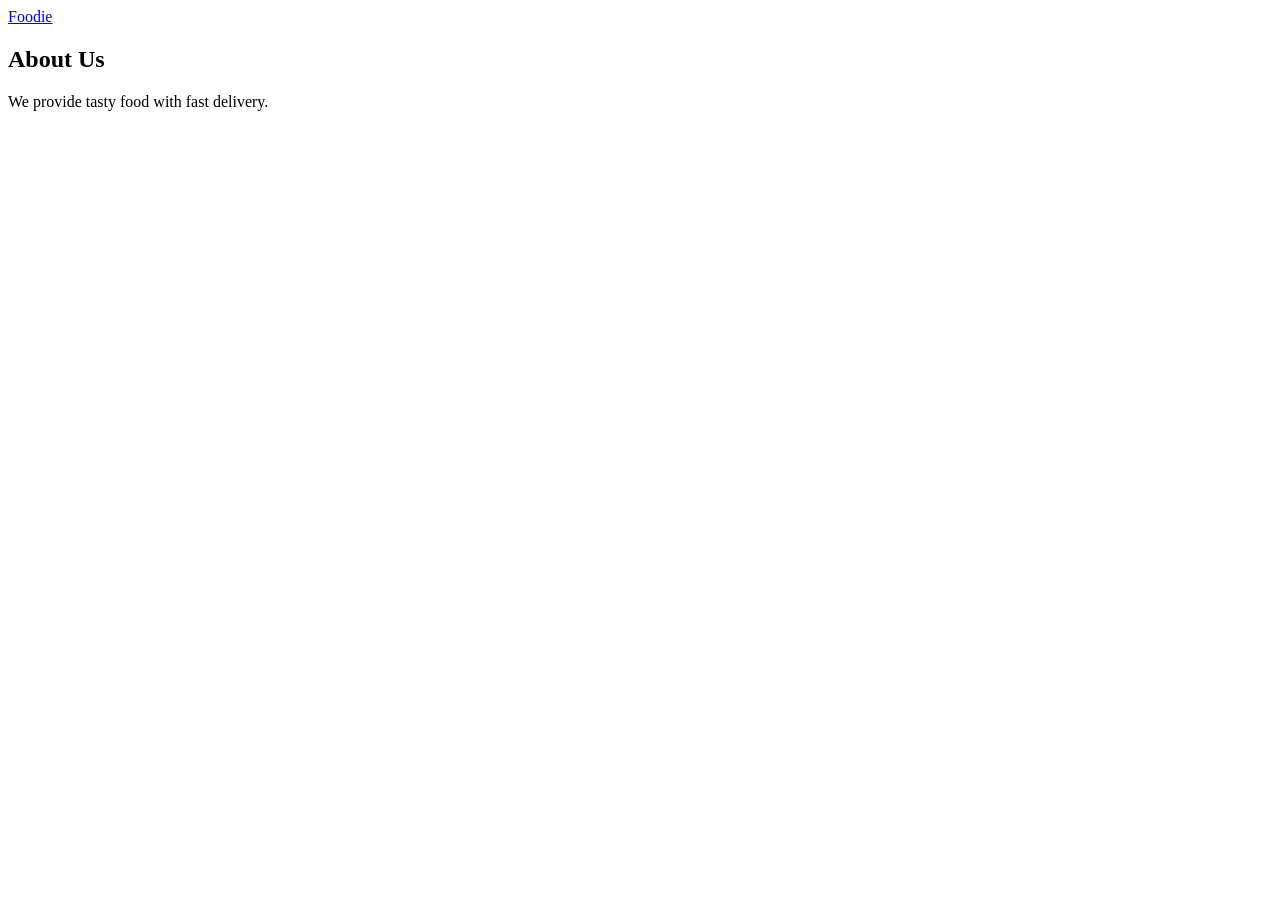
==== about.html @ bce6c46e "Add about.html with basic structure and content" ====
<!DOCTYPE html>
<html>
<head>
<title>About</title>
<link href="bootstrap.css" rel="stylesheet">
</head>
<body>

<nav class="navbar navbar-dark bg-danger">
<div class="container">
<a href="home.html" class="navbar-brand">Foodie</a>
</div>
</nav>

<div class="container mt-5">
<h2>About Us</h2>
<p>We provide tasty food with fast delivery.</p>
</div>

</body>
</html>
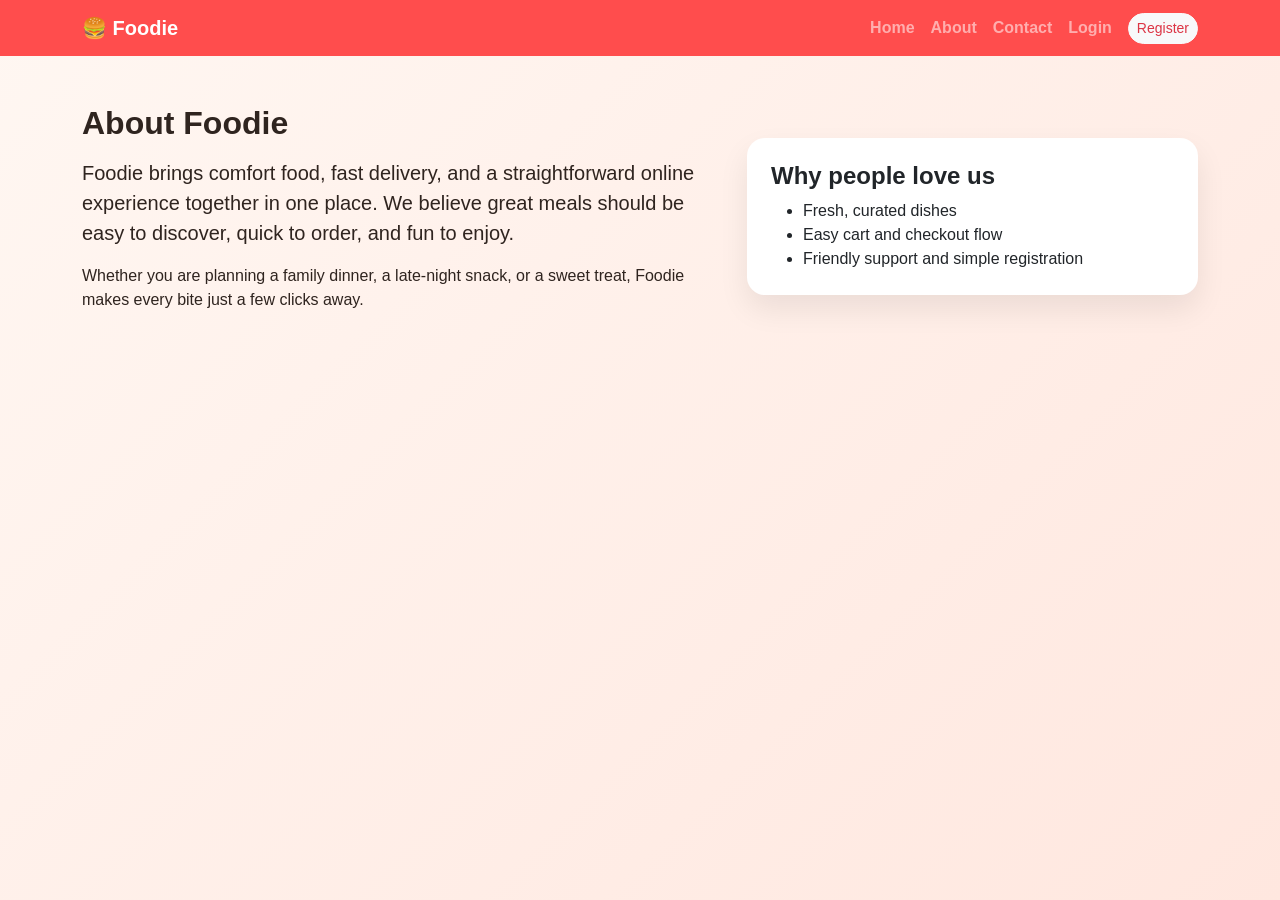
==== commit a99f73c7: "Enhance UI and functionality across login, register, and menu pages - Updated HTML structure for log" ====
--- a/about.html
+++ b/about.html
@@ -1,21 +1,69 @@
 <!DOCTYPE html>
-<html>
+<html lang="en">
+
 <head>
-<title>About</title>
-<link href="bootstrap.css" rel="stylesheet">
+    <meta charset="UTF-8">
+    <meta name="viewport" content="width=device-width, initial-scale=1.0">
+    <title>Foodie | About</title>
+    <link href="https://cdn.jsdelivr.net/npm/bootstrap@5.3.0/dist/css/bootstrap.min.css" rel="stylesheet">
+    <link rel="stylesheet" href="style.css">
+    <script src="script.js" defer></script>
 </head>
+
 <body>
+    <nav class="navbar navbar-expand-lg navbar-dark">
+        <div class="container">
+            <a class="navbar-brand fw-bold" href="index.html">🍔 Foodie</a>
+            <button class="navbar-toggler" type="button" data-bs-toggle="collapse" data-bs-target="#navMenu">
+                <span class="navbar-toggler-icon"></span>
+            </button>
+            <div class="collapse navbar-collapse" id="navMenu">
+                <ul class="navbar-nav ms-auto align-items-center">
+                    <li class="nav-item"><a class="nav-link" href="index.html">Home</a></li>
+                    <li class="nav-item guest-only"><a class="nav-link" href="about.html">About</a></li>
+                    <li class="nav-item guest-only"><a class="nav-link" href="contact.html">Contact</a></li>
+                    <li class="nav-item guest-only"><a class="nav-link" id="authLink" href="login.html">Login</a></li>
+                    <li class="nav-item guest-only"><a class="btn btn-light btn-sm text-danger rounded-pill ms-2"
+                            id="registerLink" href="register.html">Register</a></li>
 
-<nav class="navbar navbar-dark bg-danger">
-<div class="container">
-<a href="home.html" class="navbar-brand">Foodie</a>
-</div>
-</nav>
+                    <li class="nav-item user-only d-none"><a class="nav-link" href="menu.html">Menu</a></li>
+                    <li class="nav-item user-only d-none"><a class="nav-link" href="cart.html">Cart <span
+                                class="cart-count badge rounded-pill bg-light text-danger">0</span></a></li>
+                    <li class="nav-item user-only d-none"><a class="nav-link active" href="about.html">About</a></li>
+                    <li class="nav-item user-only d-none"><a class="nav-link" href="contact.html">Contact</a></li>
+                    <li class="nav-item user-only d-none"><span class="navbar-text text-white me-2"
+                            id="userNameLabel"></span></li>
+                    <li class="nav-item user-only d-none"><a class="btn btn-light btn-sm text-danger rounded-pill ms-2"
+                            id="logoutLink" href="#">Logout</a></li>
+                </ul>
+            </div>
+        </div>
+    </nav>
 
-<div class="container mt-5">
-<h2>About Us</h2>
-<p>We provide tasty food with fast delivery.</p>
-</div>
+    <div class="container py-5">
+        <div class="row align-items-center g-4">
+            <div class="col-lg-7">
+                <h2 class="fw-bold mb-3">About Foodie</h2>
+                <p class="lead">Foodie brings comfort food, fast delivery, and a straightforward online experience
+                    together in one place. We believe great meals should be easy to discover, quick to order, and fun to
+                    enjoy.</p>
+                <p>Whether you are planning a family dinner, a late-night snack, or a sweet treat, Foodie makes every
+                    bite just a few clicks away.</p>
+            </div>
+            <div class="col-lg-5">
+                <div class="card p-4">
+                    <h4 class="fw-bold">Why people love us</h4>
+                    <ul class="mb-0">
+                        <li>Fresh, curated dishes</li>
+                        <li>Easy cart and checkout flow</li>
+                        <li>Friendly support and simple registration</li>
+                    </ul>
+                </div>
+            </div>
+        </div>
+    </div>
 
+    <script src="https://cdn.jsdelivr.net/npm/bootstrap@5.3.0/dist/js/bootstrap.bundle.min.js"></script>
 </body>
-</html>
+
+</html>
--- a/style.css
+++ b/style.css
@@ -0,0 +1,153 @@
+:root {
+    --primary: #ff4d4d;
+    --primary-dark: #e63939;
+    --cream: #fff7f2;
+    --text: #2f241f;
+}
+
+body {
+    font-family: "Segoe UI", Tahoma, Geneva, Verdana, sans-serif;
+    background: linear-gradient(135deg, #fff7f2 0%, #ffe7df 100%);
+    color: var(--text);
+    min-height: 100vh;
+}
+
+.toast-popup {
+    position: fixed;
+    top: 20px;
+    left: 50%;
+    transform: translateX(-50%) translateY(-10px);
+    z-index: 2000;
+    background: #1f2937;
+    color: #fff;
+    padding: 0.8rem 1rem;
+    border-radius: 999px;
+    box-shadow: 0 8px 24px rgba(0, 0, 0, 0.2);
+    opacity: 0;
+    pointer-events: none;
+    transition: all 0.3s ease;
+}
+
+.toast-popup.show {
+    opacity: 1;
+    transform: translateX(-50%) translateY(0);
+}
+
+.toast-popup.show {
+    opacity: 1;
+    transform: translateY(0);
+}
+
+.qty-picker {
+    display: inline-flex;
+    align-items: center;
+    justify-content: center;
+    gap: 0.45rem;
+    margin-top: 0.6rem;
+}
+
+.qty-picker button {
+    width: 34px;
+    height: 34px;
+    border-radius: 50%;
+    border: 1px solid #ff4d4d;
+    background: #fff;
+    color: #ff4d4d;
+    font-weight: 700;
+}
+
+.qty-picker span {
+    min-width: 24px;
+    font-weight: 700;
+}
+
+.navbar {
+    background-color: #ff4d4d !important;
+}
+
+.navbar-brand,
+.nav-link {
+    font-weight: 600;
+}
+
+.hero {
+    padding: 4.5rem 0;
+    background: linear-gradient(135deg, #fff8f2 0%, #ffe8de 100%);
+}
+
+.hero h1 {
+    font-size: clamp(2rem, 4vw, 3.2rem);
+    font-weight: 800;
+    color: #2f1f1b;
+}
+
+.hero p {
+    font-size: 1.1rem;
+    color: #6b4d43;
+}
+
+.hero img {
+    width: 100%;
+    max-height: 430px;
+    object-fit: cover;
+    border-radius: 24px;
+    box-shadow: 0 18px 40px rgba(0, 0, 0, 0.15);
+}
+
+.badge {
+    background-color: #ffd6cc !important;
+    color: var(--primary) !important;
+    padding: 0.45rem 0.75rem;
+}
+
+.card {
+    border: 0;
+    border-radius: 18px;
+    overflow: hidden;
+    box-shadow: 0 14px 30px rgba(0, 0, 0, 0.08);
+    transition: transform 0.2s ease, box-shadow 0.2s ease;
+}
+
+.card:hover {
+    transform: translateY(-6px);
+    box-shadow: 0 22px 40px rgba(0, 0, 0, 0.12);
+}
+
+.card img {
+    height: 220px;
+    object-fit: cover;
+}
+
+.btn-danger {
+    background-color: var(--primary);
+    border-color: var(--primary);
+}
+
+.btn-danger:hover {
+    background-color: var(--primary-dark);
+    border-color: var(--primary-dark);
+}
+
+.btn-outline-danger {
+    color: var(--primary);
+    border-color: var(--primary);
+}
+
+.btn-outline-danger:hover {
+    background-color: var(--primary);
+    color: #fff;
+}
+
+.form-control:focus {
+    border-color: var(--primary);
+    box-shadow: 0 0 0 0.2rem rgba(255, 77, 77, 0.2);
+}
+
+.table th {
+    background-color: var(--cream);
+}
+
+.cart-count {
+    font-size: 0.8rem;
+    margin-left: 0.35rem;
+}
